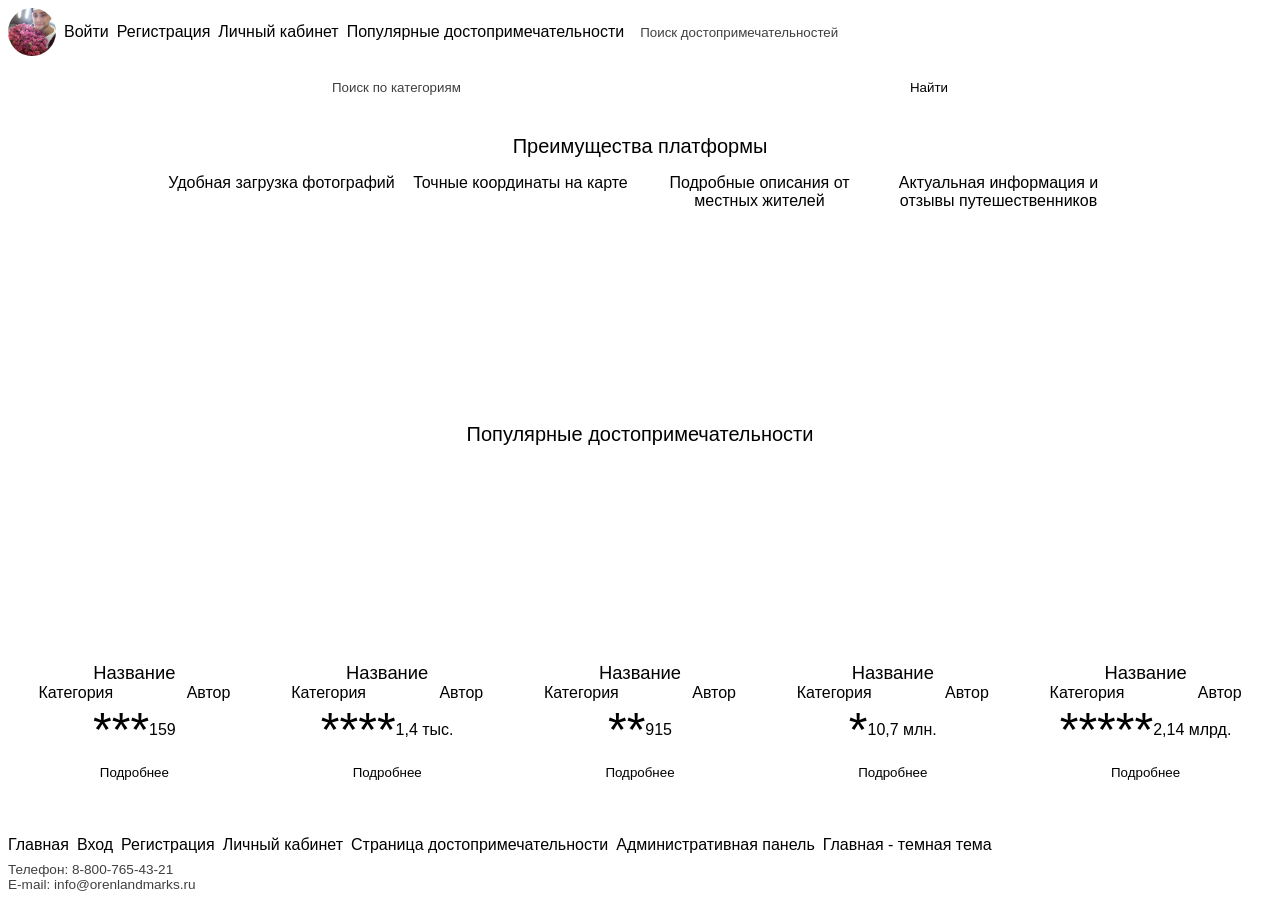
==== new_module_a/src/index.html @ d6cb8016 "add rating count in public section" ====
<!DOCTYPE html>
<html lang="ru">
<head>
  <meta charset="UTF-8">
  <link rel="stylesheet" href="assets/css/reset.css">
  <link rel="stylesheet" href="assets/css/global.css">
  <link rel="stylesheet" href="assets/css/index.css">
  <title>Открой Оренбуржье</title>
</head>
<body>
  <header>
    <img src="assets/img/logo.webp" id="logo">
    <nav id="main-nav" class="nav">
      <a href="login.html" id="nav-login" class="nav__point nav__page-link">Войти</a>
      <a href="register.html" id="nav-register" class="nav__point nav__page-link">Регистрация</a>
      <a href="profile.html" id="nav-profile" class="nav__point nav__page-link">Личный кабинет</a>
      <a href="index.html" id="nav-catalog" class="nav__point nav__page-link">Популярные достопримечательности</a>
      <a href="index.html" id="go-to-search" class="nav__point">
        <input class="search" placeholder="Поиск достопримечательностей">
      </a>
    </nav>
  </header>
  <main>
    <form id="search-section">
      <input list="categories" id="search-input" class="search" placeholder="Поиск по категориям">
      <datalist id="categories">
        <option>Памятники архитектуры</option>
        <option>Природные объекты</option>
        <option>Музеи</option>
        <option>Исторические места</option>
      </datalist>
      <button id="search-button" class="button" type="submit">Найти</button>
    </form>
    <div id="advantages-section">
      <span id="advantages-section-label">Преимущества платформы</span>
      <div id="advantages-section-cards">
        <div class="advantages-section-card">
          <div>Удобная загрузка фотографий</div>
          <img src="assets/img/advantages_section_point1.png">
        </div>
        <div class="advantages-section-card">
          <div>Точные координаты на карте</div>
          <img src="assets/img/advantages_section_point2.png">
        </div>
        <div class="advantages-section-card">
          <div>Подробные описания от местных жителей</div>
          <img src="assets/img/advantages_section_point3.png">
        </div>
        <div class="advantages-section-card">
          <div>Актуальная информация и отзывы путешественников</div>
          <img src="assets/img/advantages_section_point4.png">
        </div>
      </div>
    </div>
    <div id="popular-section">
      <span id="popular-section-title">Популярные достопримечательности</span>
      <div id="landmark-cards">
        <a href="landmark.html" class="landmark-card">
          <img src="assets/img/landmark-card1.png">
          <span class="landmark-card__title">Название</span>
          <div class="landmark-card__subinfo">
            <span class="landmark-card__category">Категория</span>
            <span class="landmark-card__author">Автор</span>
          </div>
          <div class="landmark-card__rating">
            <span class="landmark-card__rating-stars">***</span>
            <span class="landmark-card__rating-count">159</span>
          </div>
          <button class="button landmark-card__more-button">Подробнее</button>
        </a>
        <a href="landmark.html" class="landmark-card">
          <img src="assets/img/landmark-card2.png">
          <span class="landmark-card__title">Название</span>
          <div class="landmark-card__subinfo">
            <span class="landmark-card__category">Категория</span>
            <span class="landmark-card__author">Автор</span>
          </div>
          <div class="landmark-card__rating">
            <span class="landmark-card__rating-stars">****</span>
            <span class="landmark-card__rating-count">1,4 тыс.</span>
          </div>
          <button class="button landmark-card__more-button">Подробнее</button>
        </a>
        <a href="landmark.html" class="landmark-card">
          <img src="assets/img/landmark-card3.png">
          <span class="landmark-card__title">Название</span>
          <div class="landmark-card__subinfo">
            <span class="landmark-card__category">Категория</span>
            <span class="landmark-card__author">Автор</span>
          </div>
          <div class="landmark-card__rating">
            <span class="landmark-card__rating-stars">**</span>
            <span class="landmark-card__rating-count">915</span>
          </div>
          <button class="button landmark-card__more-button">Подробнее</button>
        </a>
        <a href="landmark.html" class="landmark-card">
          <img src="assets/img/landmark-card4.png">
          <span class="landmark-card__title">Название</span>
          <div class="landmark-card__subinfo">
            <span class="landmark-card__category">Категория</span>
            <span class="landmark-card__author">Автор</span>
          </div>
          <div class="landmark-card__rating">
            <span class="landmark-card__rating-stars">*</span>
            <span class="landmark-card__rating-count">10,7 млн.</span>
          </div>
          <button class="button landmark-card__more-button">Подробнее</button>
        </a>
        <a href="landmark.html" class="landmark-card">
          <img src="assets/img/landmark-card5.png">
          <span class="landmark-card__title">Название</span>
          <div class="landmark-card__subinfo">
            <span class="landmark-card__category">Категория</span>
            <span class="landmark-card__author">Автор</span>
          </div>
          <div class="landmark-card__rating">
            <span class="landmark-card__rating-stars">*****</span>
            <span class="landmark-card__rating-count">2,14 млрд.</span>
          </div>
          <button class="button landmark-card__more-button">Подробнее</button>
        </a>
      </div>
    </div>
  </main>
  <footer id="footer">
    <nav class="nav nav--footer">
      <a href="index.html" class="nav__point nav__page-link nav__page-link--current">Главная</a>
      <a href="login.html" class="nav__point nav__page-link">Вход</a>
      <a href="register.html" class="nav__point nav__page-link">Регистрация</a>
      <a href="profile.html" class="nav__point nav__page-link">Личный кабинет</a>
      <a href="landmark.html" class="nav__point nav__page-link">Страница достопримечательности</a>
      <a href="admin.html" class="nav__point nav__page-link">Административная панель</a>
      <a href="index_dark.html" class="nav__point nav__page-link">Главная - темная тема</a>
    </nav>
    <div class="footer__info">
      <div class="footer__info-point">Телефон: 8-800-765-43-21</div>
      <div class="footer__info-point">E-mail: info@orenlandmarks.ru</div>
    </div>
  </footer>
</body>
</html>
---- new_module_a/src/assets/css/global.css ----
:root {
  /* Цвета светлой темы */
  --light-main-bg-color: #FAF8F5;
  --light-secondary-bg-color: #F2EDE4;
  --light-separators-color: #E4DDD0;
  --light-main-text-color: #24211E;
  --light-secondary-text-color: #69635B;
  --light-accent-color: #B45309;

  /* Цвета темной темы */
  --dark-main-bg-color: #181614;
  --dark-secondary-bg-color: #23201D;
  --dark-separators-color: #332F2B;
  --dark-main-text-color: #E6E1DA;
  --dark-secondary-text-color: #9E978E;
  --dark-accent-color: #E08E45;

  /* Настройка темы */
  --theme: light;
  --current-main-bg-color: if(
      style(--theme: light): var(--light-main-bg-color);
      else: var(--dark-main-bg-color);
    );
  --current-secondary-bg-color: if(
      style(--theme: light): var(--light-secondary-bg-color);
      else: var(--dark-secondary-bg-color);
    );
  --current-separators-color: if(
      style(--theme: light): var(--light-separators-color);
      else: var(--dark-separators-color);
    );
  --current-main-text-color: if(
      style(--theme: light): var(--light-main-text-color);
      else: var(--dark-main-text-color);
    );
  --current-secondary-text-color: if(
      style(--theme: light): var(--light-secondary-text-color);
      else: var(--dark-secondary-text-color);
    );
  --current-accent-color: if(
      style(--theme: light): var(--light-accent-color);
      else: var(--dark-accent-color);
    );

  /* Другие переменные */
  --global-border-radius: .25rem;
}

* {
  color: var(--current-main-text-color);
  font-family: sans-serif;
  border: none;
}

html {
  background-color: var(--current-main-bg-color);
}

body {
  display: grid;
  grid-template-rows: auto 1fr auto;
  min-height: 100vh;
}

header, footer {
  background-color: var(--current-secondary-bg-color);
}

header {
  display: flex;
  align-items: center;
  padding: .5rem;
  gap: .5rem;
  border-bottom: .1rem solid var(--current-separators-color);
}

#logo {
  border-radius: 50%;
  width: 3rem;
  transition: all .15s;

  &:hover {
    box-shadow: 0 0 .15rem .075rem rgb(255, 87, 115);
  }
}

.nav {
  display: flex;
  gap: .5rem;
  align-items: center;
}

.nav__page-link {
  transition: all .15s;

  &:hover {
    color: var(--current-secondary-text-color);
  }
}

.nav__page-link--current {
  color: var(--current-secondary-text-color);
}

.search {
  padding: .5rem;
  border-radius: var(--global-border-radius);
  border: .1rem solid var(--current-separators-color);
  background-color: var(--current-main-bg-color);

  &::placeholder {
    color: var(--current-main-text-color);
    opacity: .75;
  }
}

#go-to-search input {
  width: 15rem;
}

main {
  padding: .5rem;
}

.button {
  padding: .5rem;
  border-radius: var(--global-border-radius);
  background-color: var(--current-secondary-bg-color);
  transition: all .15s;
  cursor: pointer;

  &:hover {
    opacity: .75;
  }
}

footer {
  display: flex;
  flex-direction: column;
  gap: .5rem;
  padding: .5rem;
  border-top: .1rem solid var(--current-separators-color);
}

.footer__info {
  width: fit-content;
}

.footer__info-point {
  font-size: .85rem;
  opacity: .75;
  cursor: pointer;

  &:hover {
    opacity: 1;
  }
}
---- new_module_a/src/assets/css/index.css ----
main {
  display: flex;
  flex-direction: column;
  align-items: center;
  gap: 1.5rem;
}

#search-section {
  width: 50%;
  display: grid;
  grid-template-columns: 1fr auto;
  border: .1rem solid var(--current-separators-color);
  border-radius: var(--global-border-radius);

  & input {
    border: none;
    background-color: transparent;
  }
}

#search-button {
  border-radius: 0;
  border-left: .1rem solid var(--current-separators-color);
}

#advantages-section {
  display: flex;
  flex-direction: column;
  align-items: center;
  width: 75%;
  padding: .5rem;
  gap: 1rem;
  border-radius: var(--global-border-radius);
  border: .1rem solid var(--current-separators-color);
  background-color: var(--current-secondary-bg-color);
}

#advantages-section-label {
  font-size: 1.25rem;
}

#advantages-section-cards {
  display: grid;
  grid-template-columns: 1fr 1fr 1fr 1fr;
  column-gap: .5rem;
}

.advantages-section-card {
  display: flex;
  flex-direction: column;
  align-items: center;
  gap: .5rem;
  cursor: pointer;
  color: var(--current-secondary-text-color);
  transition: all .25s;

  &:hover {
    transform: scale(1.025);
    color: var(--current-main-text-color);
  }

  & div {
    text-align: center;
    color: inherit;
  }

  & img {
    width: 75%;
  }
}

#popular-section {
  width: 100%;
  display: flex;
  flex-direction: column;
  align-items: center;
  gap: 1rem;
}

#popular-section-title {
  font-size: 1.25rem;
}

#landmark-cards {
  width: 100%;
  display: flex;
  justify-content: space-around;
}

.landmark-card {
  width: 15vw;
  padding: .5rem;
  display: flex;
  flex-direction: column;
  border-radius: var(--global-border-radius);
  background-color: var(--current-secondary-bg-color);
  transition: all .25s;

  &:hover {
    transform: scale(1.025);
  }
}

.landmark-card__title {
  text-align: center;
  font-size: 1.15rem;
}

.landmark-card__subinfo {
  display: flex;
  justify-content: space-between;
}

.landmark-card__category, .landmark-card__author {
  color: var(--current-secondary-text-color);
}

.landmark-card__rating {
  display: flex;
  align-items: center;
  justify-content: center;
}

.landmark-card__rating-stars {
  font-size: 3rem;
  color: var(--current-accent-color);
}

.landmark-card__rating-count {
  color: var(--current-accent-color);
}

.landmark-card__more-button {
  background-color: var(--current-main-bg-color);
}
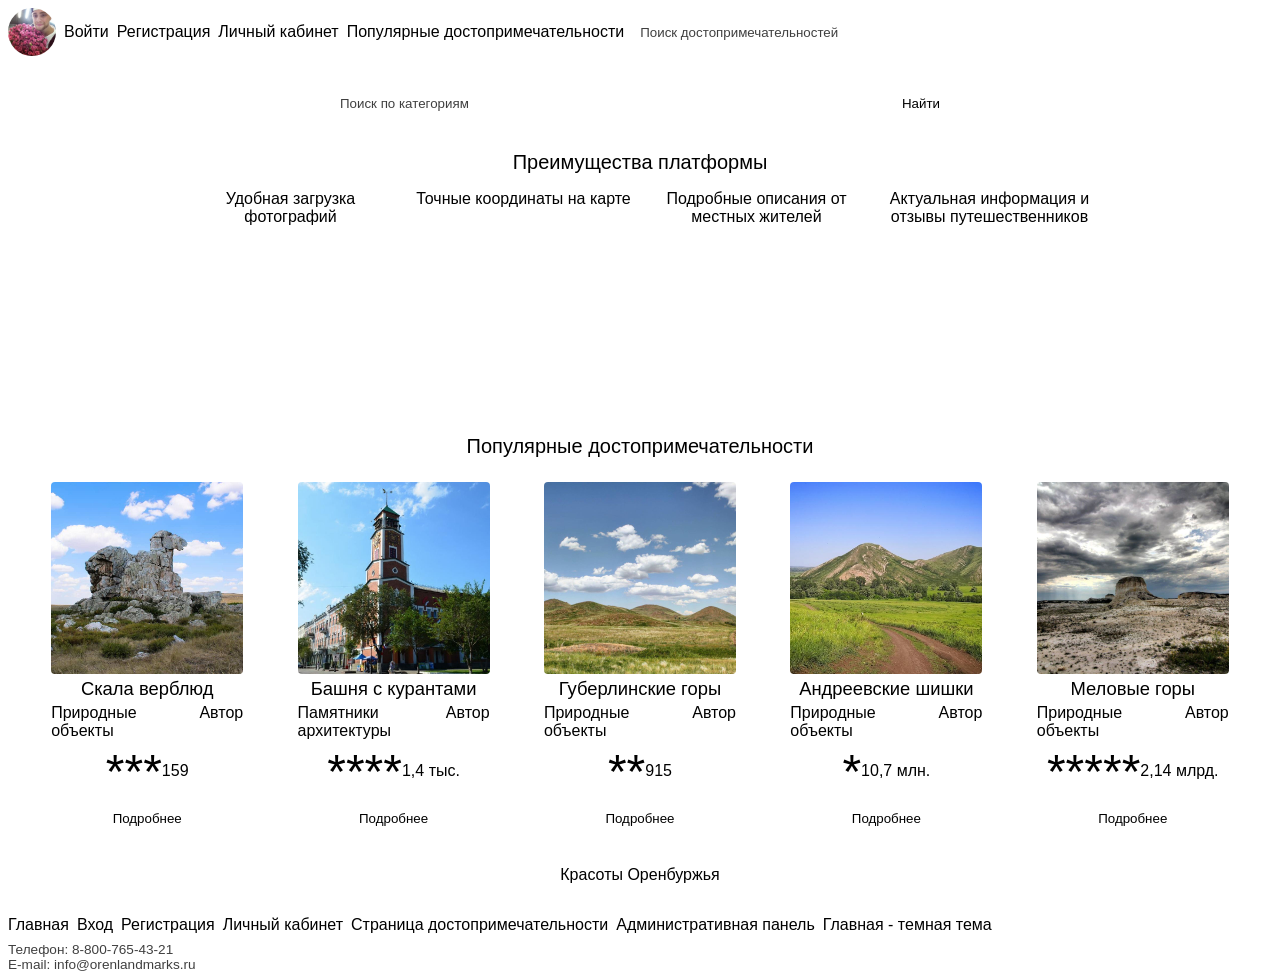
==== commit 5057e9b4: "add photos" ====
--- a/new_module_a/src/index.html
+++ b/new_module_a/src/index.html
@@ -56,10 +56,10 @@
       <span id="popular-section-title">Популярные достопримечательности</span>
       <div id="landmark-cards">
         <a href="landmark.html" class="landmark-card">
-          <img src="assets/img/landmark-card1.png">
-          <span class="landmark-card__title">Название</span>
+          <img src="assets/img/skala_verblud.jpg">
+          <span class="landmark-card__title">Скала верблюд</span>
           <div class="landmark-card__subinfo">
-            <span class="landmark-card__category">Категория</span>
+            <span class="landmark-card__category">Природные объекты</span>
             <span class="landmark-card__author">Автор</span>
           </div>
           <div class="landmark-card__rating">
@@ -69,10 +69,10 @@
           <button class="button landmark-card__more-button">Подробнее</button>
         </a>
         <a href="landmark.html" class="landmark-card">
-          <img src="assets/img/landmark-card2.png">
-          <span class="landmark-card__title">Название</span>
+          <img src="assets/img/bashnya_s_kurantami.jpg">
+          <span class="landmark-card__title">Башня с курантами</span>
           <div class="landmark-card__subinfo">
-            <span class="landmark-card__category">Категория</span>
+            <span class="landmark-card__category">Памятники архитектуры</span>
             <span class="landmark-card__author">Автор</span>
           </div>
           <div class="landmark-card__rating">
@@ -82,10 +82,10 @@
           <button class="button landmark-card__more-button">Подробнее</button>
         </a>
         <a href="landmark.html" class="landmark-card">
-          <img src="assets/img/landmark-card3.png">
-          <span class="landmark-card__title">Название</span>
+          <img src="assets/img/guberlinskie_gory.jpg">
+          <span class="landmark-card__title">Губерлинские горы</span>
           <div class="landmark-card__subinfo">
-            <span class="landmark-card__category">Категория</span>
+            <span class="landmark-card__category">Природные объекты</span>
             <span class="landmark-card__author">Автор</span>
           </div>
           <div class="landmark-card__rating">
@@ -95,10 +95,10 @@
           <button class="button landmark-card__more-button">Подробнее</button>
         </a>
         <a href="landmark.html" class="landmark-card">
-          <img src="assets/img/landmark-card4.png">
-          <span class="landmark-card__title">Название</span>
+          <img src="assets/img/andreevskie_shishki.jpg">
+          <span class="landmark-card__title">Андреевские шишки</span>
           <div class="landmark-card__subinfo">
-            <span class="landmark-card__category">Категория</span>
+            <span class="landmark-card__category">Природные объекты</span>
             <span class="landmark-card__author">Автор</span>
           </div>
           <div class="landmark-card__rating">
@@ -108,10 +108,10 @@
           <button class="button landmark-card__more-button">Подробнее</button>
         </a>
         <a href="landmark.html" class="landmark-card">
-          <img src="assets/img/landmark-card5.png">
-          <span class="landmark-card__title">Название</span>
+          <img src="assets/img/melovye_gory.jpg">
+          <span class="landmark-card__title">Меловые горы</span>
           <div class="landmark-card__subinfo">
-            <span class="landmark-card__category">Категория</span>
+            <span class="landmark-card__category">Природные объекты</span>
             <span class="landmark-card__author">Автор</span>
           </div>
           <div class="landmark-card__rating">
@@ -121,6 +121,9 @@
           <button class="button landmark-card__more-button">Подробнее</button>
         </a>
       </div>
+    </div>
+    <div id="slider-section">
+      <span id="slider-section-title">Красоты Оренбуржья</span>
     </div>
   </main>
   <footer id="footer">
--- a/new_module_a/src/assets/css/index.css
+++ b/new_module_a/src/assets/css/index.css
@@ -3,6 +3,7 @@
   flex-direction: column;
   align-items: center;
   gap: 1.5rem;
+  padding: 1.5rem;
 }
 
 #search-section {
@@ -91,6 +92,8 @@
   width: 15vw;
   padding: .5rem;
   display: flex;
+  justify-content: space-between;
+  gap: .25rem;
   flex-direction: column;
   border-radius: var(--global-border-radius);
   background-color: var(--current-secondary-bg-color);
@@ -98,6 +101,10 @@
 
   &:hover {
     transform: scale(1.025);
+  }
+
+  & > img {
+    border-radius: inherit;
   }
 }
 
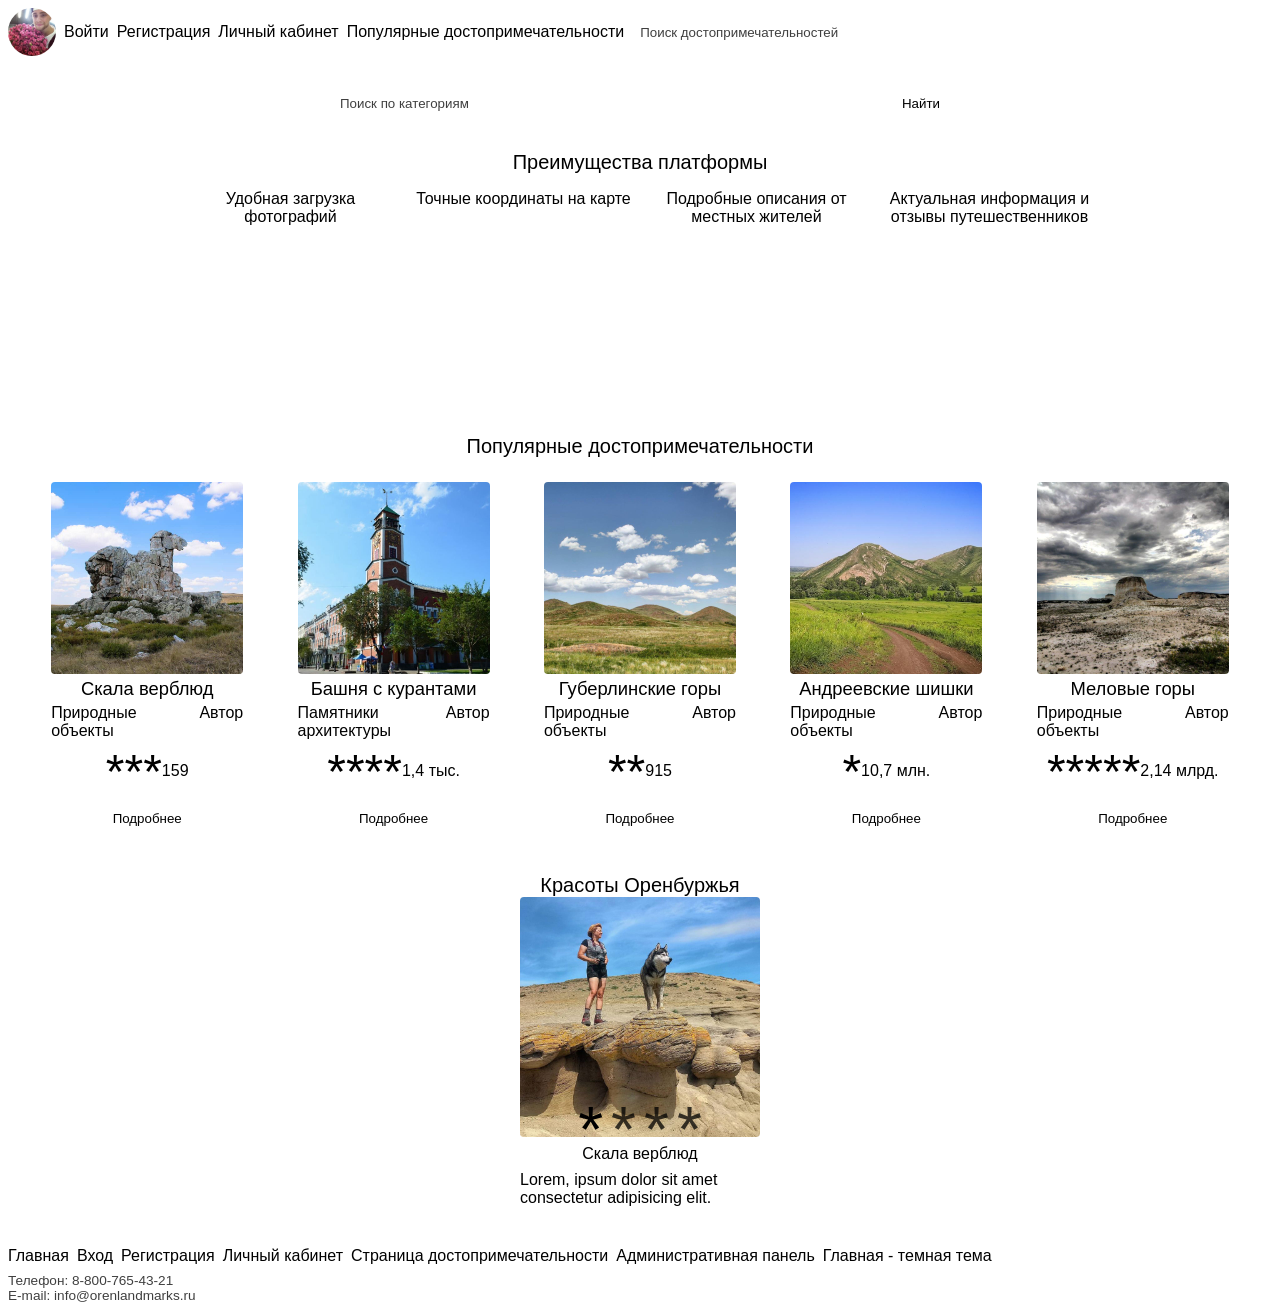
==== commit 71e3680a: "add slider" ====
--- a/new_module_a/src/index.html
+++ b/new_module_a/src/index.html
@@ -122,8 +122,42 @@
         </a>
       </div>
     </div>
-    <div id="slider-section">
-      <span id="slider-section-title">Красоты Оренбуржья</span>
+    <div id="slider-section" class="slider">
+      <span class="slider__title">Красоты Оренбуржья</span>
+      <input type="radio" class="slider__hidden-radio" name="slider" id="slide1" checked>
+      <input type="radio" class="slider__hidden-radio" name="slider" id="slide2">
+      <input type="radio" class="slider__hidden-radio" name="slider" id="slide3">
+      <input type="radio" class="slider__hidden-radio" name="slider" id="slide4">
+      <div class="slider__window">
+        <div class="slider__track">
+          <div class="slider__item slide">
+            <img src="assets/img/bukobajskie_yary.jpg" class="slide__img">
+            <span class="slide__title">Скала верблюд</span>
+            <span class="slide__description">Lorem, ipsum dolor sit amet consectetur adipisicing elit.</span>
+          </div>
+          <div class="slider__item slide">
+            <img src="assets/img/kanatnaya_doroga.jpg" class="slide__img">
+            <span class="slide__title">Канатная дорога</span>
+            <span class="slide__description">Lorem, ipsum dolor sit amet consectetur adipisicing elit.</span>
+          </div>
+          <div class="slider__item slide">
+            <img src="assets/img/krasnaya_krucha.jpg" class="slide__img">
+            <span class="slide__title">Красная круча</span>
+            <span class="slide__description">Lorem, ipsum dolor sit amet consectetur adipisicing elit.</span>
+          </div>
+          <div class="slider__item slide">
+            <img src="assets/img/usadba_park_poselok_luna.jpg" class="slide__img">
+            <span class="slide__title">Ландшафтный парк "Луна"</span>
+            <span class="slide__description">Lorem, ipsum dolor sit amet consectetur adipisicing elit.</span>
+          </div>
+        </div>
+      </div>
+      <div id="slider-indicators" class="slider__indicators">
+        <label for="slide1" class="slider__indicator">*</label>
+        <label for="slide2" class="slider__indicator">*</label>
+        <label for="slide3" class="slider__indicator">*</label>
+        <label for="slide4" class="slider__indicator">*</label>
+      </div>
     </div>
   </main>
   <footer id="footer">
--- a/new_module_a/src/assets/css/global.css
+++ b/new_module_a/src/assets/css/global.css
@@ -46,6 +46,7 @@
   --global-border-radius: .25rem;
 }
 
+/* Конкретные */
 * {
   color: var(--current-main-text-color);
   font-family: sans-serif;
@@ -102,36 +103,12 @@
   color: var(--current-secondary-text-color);
 }
 
-.search {
-  padding: .5rem;
-  border-radius: var(--global-border-radius);
-  border: .1rem solid var(--current-separators-color);
-  background-color: var(--current-main-bg-color);
-
-  &::placeholder {
-    color: var(--current-main-text-color);
-    opacity: .75;
-  }
-}
-
 #go-to-search input {
   width: 15rem;
 }
 
 main {
   padding: .5rem;
-}
-
-.button {
-  padding: .5rem;
-  border-radius: var(--global-border-radius);
-  background-color: var(--current-secondary-bg-color);
-  transition: all .15s;
-  cursor: pointer;
-
-  &:hover {
-    opacity: .75;
-  }
 }
 
 footer {
@@ -154,4 +131,34 @@
   &:hover {
     opacity: 1;
   }
+}
+
+/* Абстрактные */
+.button {
+  padding: .5rem;
+  border: .1rem solid var(--current-separators-color);
+  border-radius: var(--global-border-radius);
+  background-color: var(--current-secondary-bg-color);
+  transition: all .15s;
+  cursor: pointer;
+
+  &:hover {
+    filter: brightness(1.03);
+  }
+
+  &:active {
+    filter: brightness(.95);
+  }
+}
+
+.search {
+  padding: .5rem;
+  border-radius: var(--global-border-radius);
+  border: .1rem solid var(--current-separators-color);
+  background-color: var(--current-main-bg-color);
+
+  &::placeholder {
+    color: var(--current-main-text-color);
+    opacity: .75;
+  }
 }
--- a/new_module_a/src/assets/css/index.css
+++ b/new_module_a/src/assets/css/index.css
@@ -21,6 +21,7 @@
 
 #search-button {
   border-radius: 0;
+  border: none;
   border-left: .1rem solid var(--current-separators-color);
 }
 
@@ -95,15 +96,13 @@
   justify-content: space-between;
   gap: .25rem;
   flex-direction: column;
+  border: .1rem solid var(--current-separators-color);
   border-radius: var(--global-border-radius);
   background-color: var(--current-secondary-bg-color);
   transition: all .25s;
 
-  &:hover {
-    transform: scale(1.025);
-  }
-
   & > img {
+    border: inherit;
     border-radius: inherit;
   }
 }
@@ -139,4 +138,97 @@
 
 .landmark-card__more-button {
   background-color: var(--current-main-bg-color);
+}
+
+.slider {
+  position: relative;
+  width: 15rem;
+  display: flex;
+  flex-direction: column;
+  align-items: center;
+  background-color: var(--current-secondary-bg-color);
+  padding: .5rem;
+  border-radius: var(--global-border-radius);
+}
+
+.slider__title {
+  font-size: 1.25rem;
+}
+
+.slider__window {
+  container-type: inline-size;
+  width: 100%;
+  display: flex;
+  overflow: hidden;
+}
+
+.slider__track {
+  display: flex;
+  transition: all .25s;
+}
+
+.slide {
+  width: 100cqw;
+  display: flex;
+  flex-direction: column;
+  align-items: center;
+  gap: .5rem;
+}
+
+.slide__img {
+  width: 100%;
+  border-radius: var(--global-border-radius);
+}
+
+.slide__title {
+
+}
+
+.slide__description {
+  color: var(--current-secondary-text-color)
+}
+
+.slider__indicators {
+  position: absolute;
+  width: 100%;
+  top: 65%;
+  display: flex;
+  justify-content: center;
+  gap: .5rem;
+}
+
+.slider__indicator {
+  color: var(--current-main-bg-color);
+  paint-order: stroke fill;
+  font-size: 4rem;
+  cursor: pointer;
+  opacity: .75;
+  transition: all .15s;
+}
+
+.slider__hidden-radio {
+  display: none;
+}
+
+#slide1:checked ~ .slider__indicators label[for="slide1"],
+#slide2:checked ~ .slider__indicators label[for="slide2"],
+#slide3:checked ~ .slider__indicators label[for="slide3"],
+#slide4:checked ~ .slider__indicators label[for="slide4"] {
+  opacity: 1;
+}
+
+#slide1:checked ~ .slider__window .slider__track {
+  transform: translate(0);
+}
+
+#slide2:checked ~ .slider__window .slider__track {
+  transform: translate(-25%);
+}
+
+#slide3:checked ~ .slider__window .slider__track {
+  transform: translate(-50%);
+}
+
+#slide4:checked ~ .slider__window .slider__track {
+  transform: translate(-75%);
 }
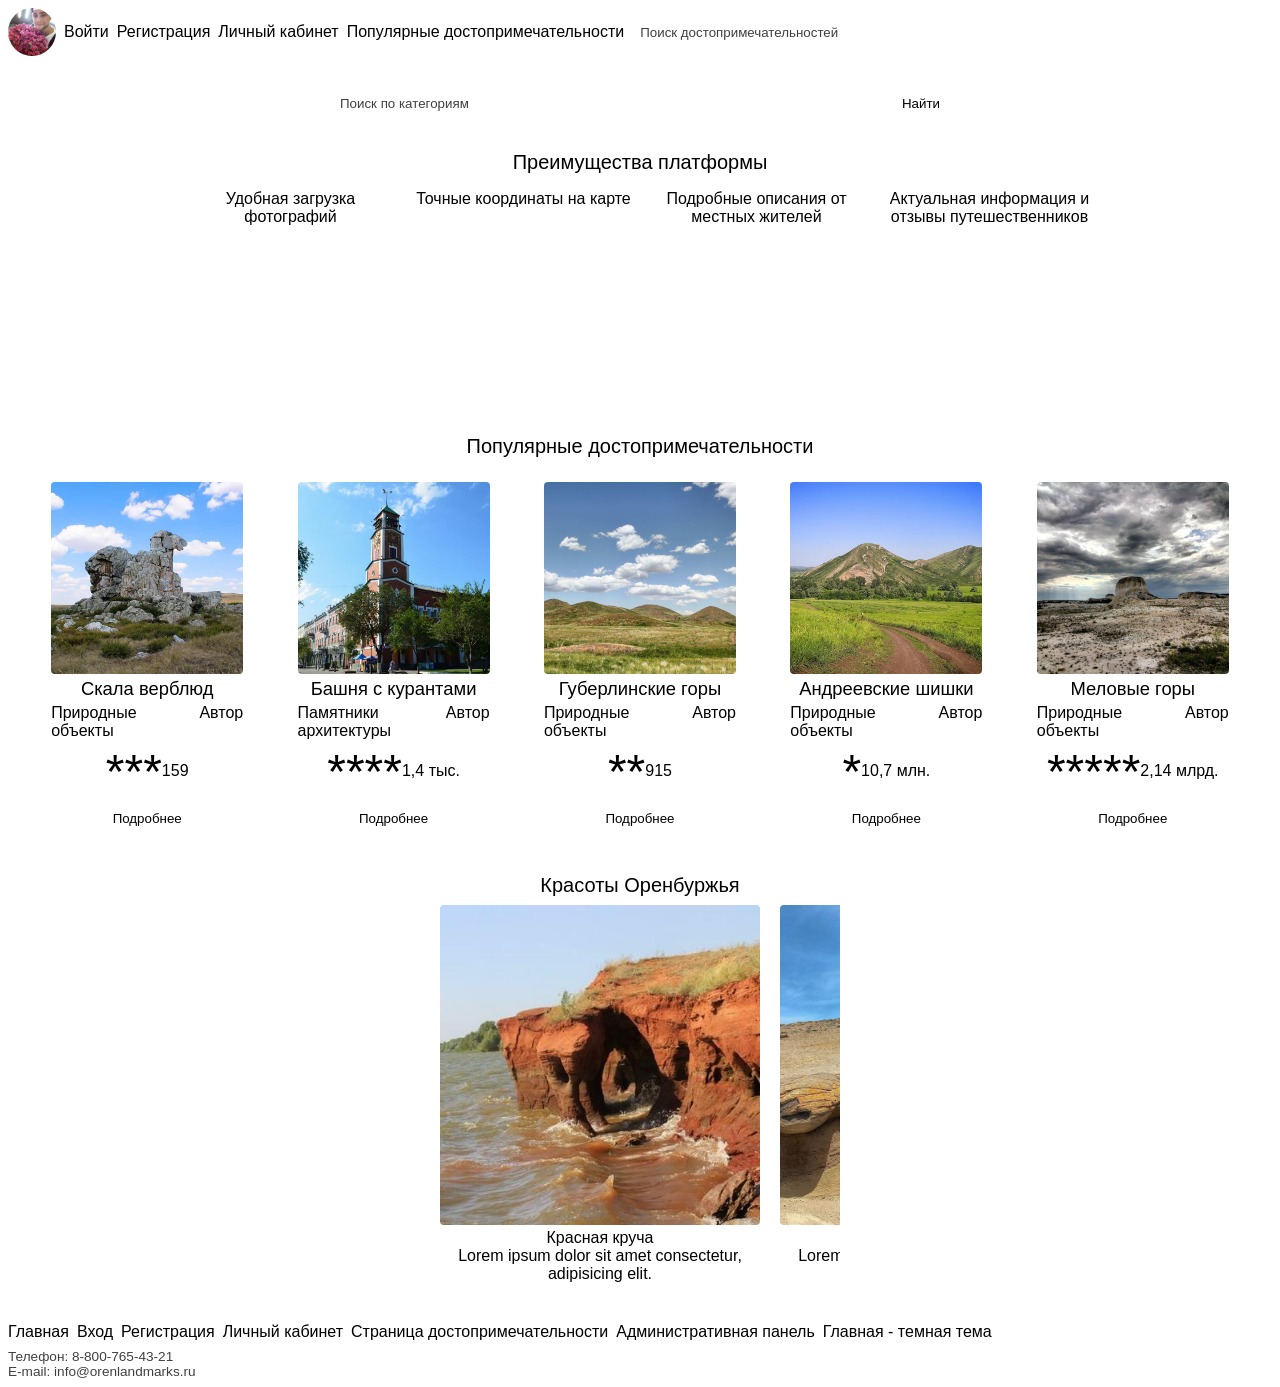
==== commit c624db59: "remake slider" ====
--- a/new_module_a/src/index.html
+++ b/new_module_a/src/index.html
@@ -124,39 +124,27 @@
     </div>
     <div id="slider-section" class="slider">
       <span class="slider__title">Красоты Оренбуржья</span>
-      <input type="radio" class="slider__hidden-radio" name="slider" id="slide1" checked>
-      <input type="radio" class="slider__hidden-radio" name="slider" id="slide2">
-      <input type="radio" class="slider__hidden-radio" name="slider" id="slide3">
-      <input type="radio" class="slider__hidden-radio" name="slider" id="slide4">
-      <div class="slider__window">
-        <div class="slider__track">
-          <div class="slider__item slide">
-            <img src="assets/img/bukobajskie_yary.jpg" class="slide__img">
-            <span class="slide__title">Скала верблюд</span>
-            <span class="slide__description">Lorem, ipsum dolor sit amet consectetur adipisicing elit.</span>
-          </div>
-          <div class="slider__item slide">
-            <img src="assets/img/kanatnaya_doroga.jpg" class="slide__img">
-            <span class="slide__title">Канатная дорога</span>
-            <span class="slide__description">Lorem, ipsum dolor sit amet consectetur adipisicing elit.</span>
-          </div>
-          <div class="slider__item slide">
-            <img src="assets/img/krasnaya_krucha.jpg" class="slide__img">
-            <span class="slide__title">Красная круча</span>
-            <span class="slide__description">Lorem, ipsum dolor sit amet consectetur adipisicing elit.</span>
-          </div>
-          <div class="slider__item slide">
-            <img src="assets/img/usadba_park_poselok_luna.jpg" class="slide__img">
-            <span class="slide__title">Ландшафтный парк "Луна"</span>
-            <span class="slide__description">Lorem, ipsum dolor sit amet consectetur adipisicing elit.</span>
-          </div>
+      <div class="slider__track">
+        <div class="slider__slide">
+          <img src="assets/img/krasnaya_krucha.jpg" class="slider__slide-img">
+          <div class="slider__slide-title">Красная круча</div>
+          <div class="slider__slide-description">Lorem ipsum dolor sit amet consectetur, adipisicing elit.</div>
         </div>
-      </div>
-      <div id="slider-indicators" class="slider__indicators">
-        <label for="slide1" class="slider__indicator">*</label>
-        <label for="slide2" class="slider__indicator">*</label>
-        <label for="slide3" class="slider__indicator">*</label>
-        <label for="slide4" class="slider__indicator">*</label>
+        <div class="slider__slide">
+          <img src="assets/img/bukobajskie_yary.jpg" class="slider__slide-img">
+          <div class="slider__slide-title">Букобайские яры</div>
+          <div class="slider__slide-description">Lorem ipsum dolor sit amet consectetur, adipisicing elit.</div>
+        </div>
+        <div class="slider__slide">
+          <img src="assets/img/kanatnaya_doroga.jpg" class="slider__slide-img">
+          <div class="slider__slide-title">Канатная дорога</div>
+          <div class="slider__slide-description">Lorem ipsum dolor sit amet consectetur, adipisicing elit.</div>
+        </div>
+        <div class="slider__slide">
+          <img src="assets/img/usadba_park_poselok_luna.jpg" class="slider__slide-img">
+          <div class="slider__slide-title">Ландшафтный парк "Луна"</div>
+          <div class="slider__slide-description">Lorem ipsum dolor sit amet consectetur, adipisicing elit.</div>
+        </div>
       </div>
     </div>
   </main>
--- a/new_module_a/src/assets/css/index.css
+++ b/new_module_a/src/assets/css/index.css
@@ -141,94 +141,103 @@
 }
 
 .slider {
-  position: relative;
-  width: 15rem;
-  display: flex;
-  flex-direction: column;
-  align-items: center;
+  container-type: inline-size;
+  width: 25rem;
+  display: flex;
+  flex-direction: column;
+  gap: .5rem;
+  align-items: center;
+  padding: .5rem;
+  border: .1rem solid var(--current-separators-color);
+  border-radius: var(--global-border-radius);
   background-color: var(--current-secondary-bg-color);
-  padding: .5rem;
-  border-radius: var(--global-border-radius);
 }
 
 .slider__title {
   font-size: 1.25rem;
 }
 
-.slider__window {
-  container-type: inline-size;
-  width: 100%;
-  display: flex;
-  overflow: hidden;
-}
-
 .slider__track {
-  display: flex;
-  transition: all .25s;
-}
-
-.slide {
-  width: 100cqw;
-  display: flex;
-  flex-direction: column;
-  align-items: center;
-  gap: .5rem;
-}
-
-.slide__img {
-  width: 100%;
-  border-radius: var(--global-border-radius);
-}
-
-.slide__title {
-
-}
-
-.slide__description {
-  color: var(--current-secondary-text-color)
-}
-
-.slider__indicators {
-  position: absolute;
-  width: 100%;
-  top: 65%;
+  width: 100%;
+  display: flex;
+  gap: 5cqw;
+  overflow: auto;
+  scrollbar-width: none;
+  scroll-behavior: smooth;
+  scroll-marker-group: after;
+  scroll-snap-type: x mandatory;
+
+  &::scroll-marker-group {
+    width: 100%;
+    height: 1rem;
+    display: flex;
+    gap: 1rem;
+    justify-content: center
+  }
+}
+
+.slider__slide {
+  text-align: center;
+  width: 80cqw;
+  flex-shrink: 0;
+  scroll-snap-align: center;
+
+  &::scroll-marker {
+    content: "";
+    width: 1rem;
+    height: 1rem;
+    border:.15rem solid var(--current-separators-color);
+    border-radius: 50%;
+    background-color: var(--current-main-bg-color);
+    transition: background-color, box-shadow .15s;
+
+  }
+
+  &::scroll-marker:hover {
+    box-shadow: inset 0 0 .5rem -.25rem var(--current-accent-color);
+  }
+
+  &::scroll-marker:target-current {
+    background-color: var(--current-accent-color);
+  }
+}
+
+.slider__slide-img {
+  width: 100%;
+  border-radius: var(--global-border-radius);
+}
+
+.slider__slide-description {
+  color: var(--current-secondary-text-color);
+}
+
+/* .carousel {
+  scroll-marker-group: after;
+  display: flex;
+  gap: 5px;
+  width: 18rem;
+  overflow: auto;
+  scrollbar-width: none;
+  scroll-behavior: smooth;
+  scroll-snap-type: x mandatory;
+}
+
+.carousel::scroll-marker-group {
   display: flex;
   justify-content: center;
-  gap: .5rem;
-}
-
-.slider__indicator {
-  color: var(--current-main-bg-color);
-  paint-order: stroke fill;
-  font-size: 4rem;
-  cursor: pointer;
-  opacity: .75;
-  transition: all .15s;
-}
-
-.slider__hidden-radio {
-  display: none;
-}
-
-#slide1:checked ~ .slider__indicators label[for="slide1"],
-#slide2:checked ~ .slider__indicators label[for="slide2"],
-#slide3:checked ~ .slider__indicators label[for="slide3"],
-#slide4:checked ~ .slider__indicators label[for="slide4"] {
-  opacity: 1;
-}
-
-#slide1:checked ~ .slider__window .slider__track {
-  transform: translate(0);
-}
-
-#slide2:checked ~ .slider__window .slider__track {
-  transform: translate(-25%);
-}
-
-#slide3:checked ~ .slider__window .slider__track {
-  transform: translate(-50%);
-}
-
-#slide4:checked ~ .slider__window .slider__track {
-  transform: translate(-75%);
-}+  gap: 6px;
+}
+
+.item {
+  background-color: red;
+  width: 15rem;
+  height: 10rem;
+  flex-shrink: 0;
+  scroll-snap-align: center;
+}
+
+.item::scroll-marker {
+  content: "O";
+  width: 10px;
+  height: 10px;
+} */
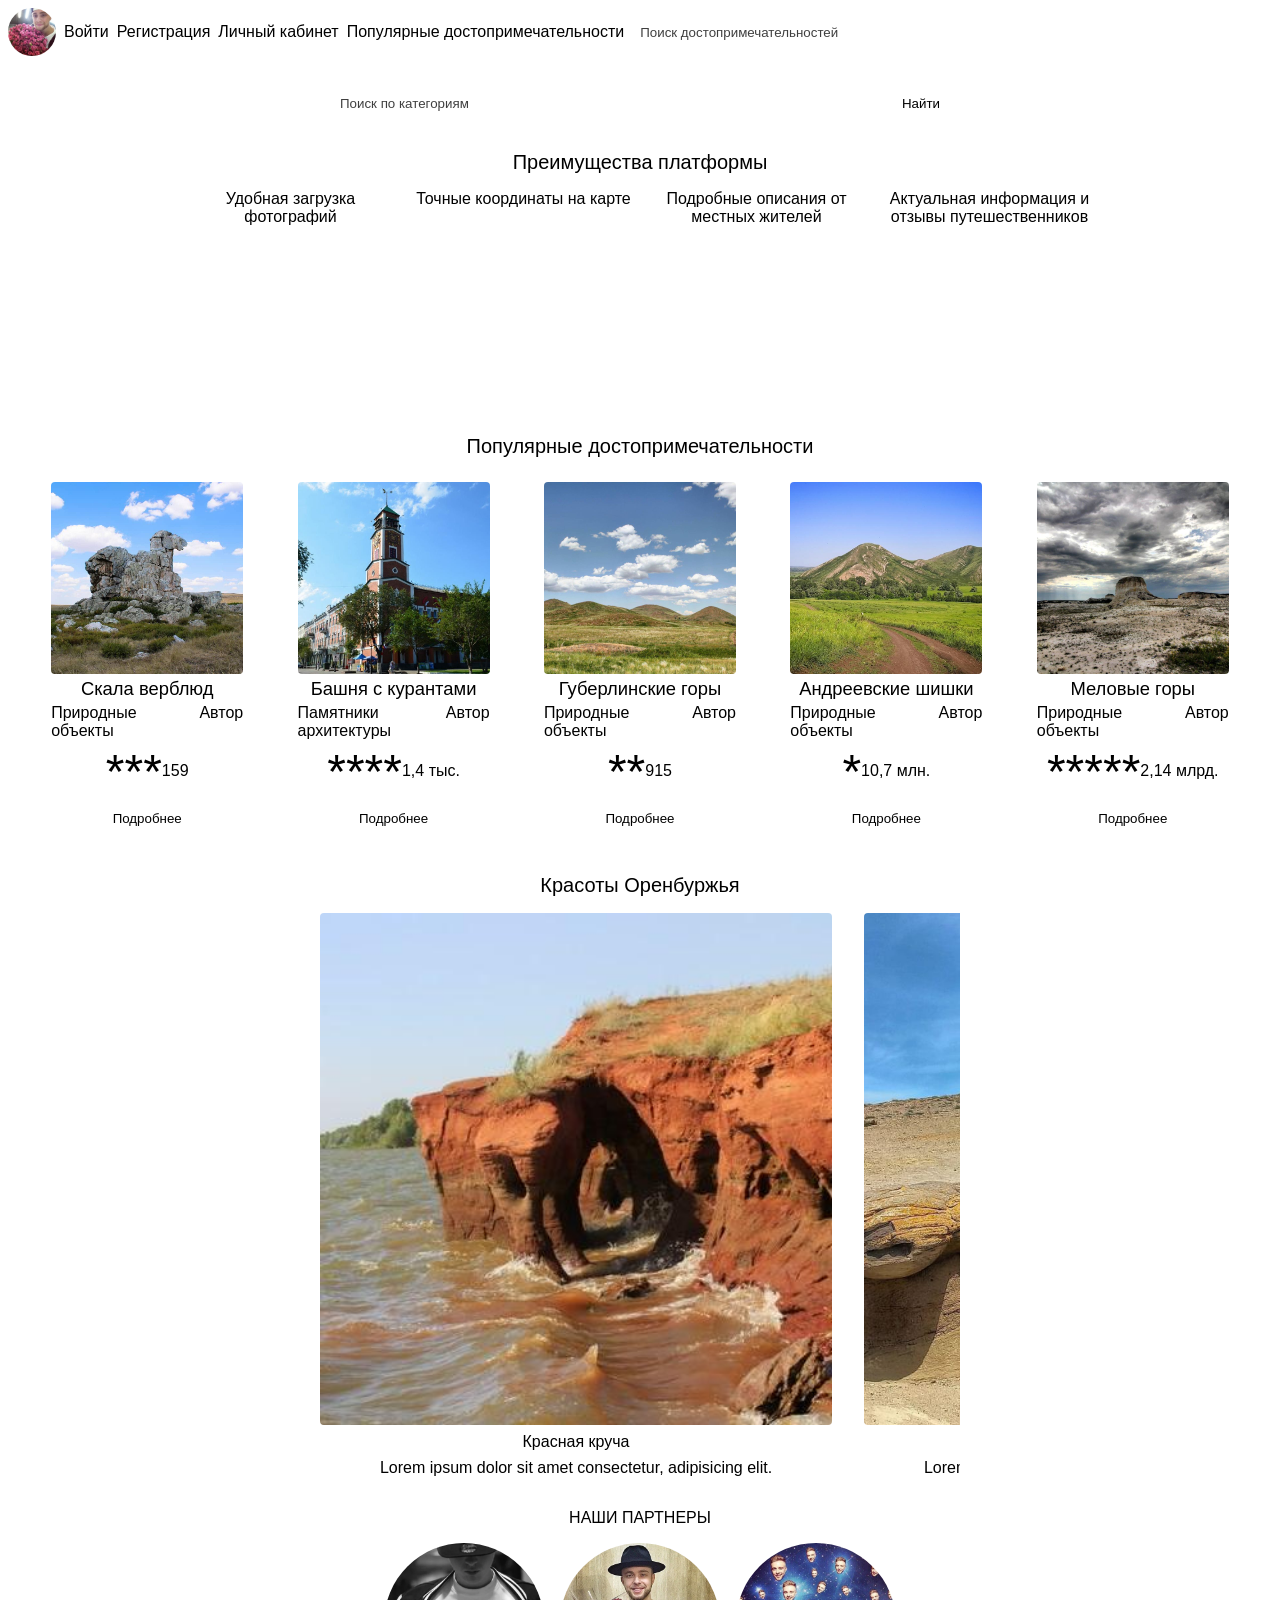
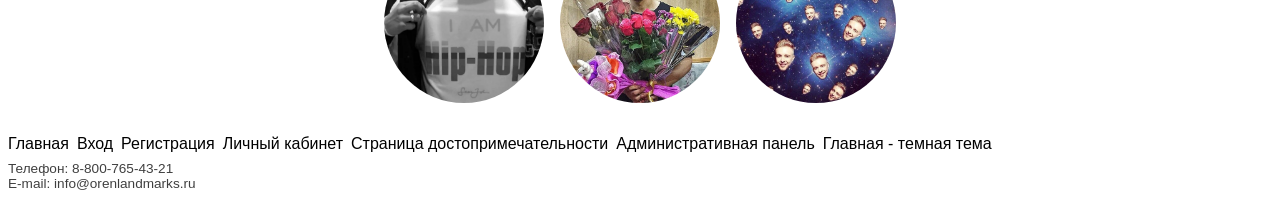
==== commit 958f6d09: "add partners-section" ====
--- a/new_module_a/src/index.html
+++ b/new_module_a/src/index.html
@@ -4,6 +4,7 @@
   <meta charset="UTF-8">
   <link rel="stylesheet" href="assets/css/reset.css">
   <link rel="stylesheet" href="assets/css/global.css">
+  <link rel="stylesheet" href="assets/css/components/slider.css">
   <link rel="stylesheet" href="assets/css/index.css">
   <title>Открой Оренбуржье</title>
 </head>
@@ -147,6 +148,14 @@
         </div>
       </div>
     </div>
+    <div id="partners-section">
+      <span id="partner-section-title">НАШИ ПАРТНЕРЫ</span>
+      <div id="partners-section-logos">
+        <img src="assets/img/partner_logo1.webp" alt="" class="partner-logo">
+        <img src="assets/img/partner_logo2.webp" alt="" class="partner-logo">
+        <img src="assets/img/partner_logo3.webp" alt="" class="partner-logo">
+      </div>
+    </div>
   </main>
   <footer id="footer">
     <nav class="nav nav--footer">
--- a/new_module_a/src/assets/css/components/slider.css
+++ b/new_module_a/src/assets/css/components/slider.css
@@ -0,0 +1,73 @@
+.slider {
+  container-type: inline-size;
+  width: 25rem;
+  display: flex;
+  flex-direction: column;
+  gap: 1rem;
+  align-items: center;
+  padding: .5rem;
+  border: .1rem solid var(--current-separators-color);
+  border-radius: var(--global-border-radius);
+  background-color: var(--current-secondary-bg-color);
+}
+
+.slider__title {
+  font-size: 1.25rem;
+}
+
+.slider__track {
+  width: 100%;
+  display: flex;
+  gap: 5cqw;
+  overflow: auto;
+  scrollbar-width: none;
+  scroll-behavior: smooth;
+  scroll-marker-group: after;
+  scroll-snap-type: x mandatory;
+
+  &::scroll-marker-group {
+    width: 100%;
+    height: 1rem;
+    display: flex;
+    gap: 1rem;
+    justify-content: center
+  }
+}
+
+.slider__slide {
+  display: flex;
+  flex-direction: column;
+  align-items: center;
+  gap: .5rem;
+  width: 80cqw;
+  flex-shrink: 0;
+  scroll-snap-align: center;
+
+  &::scroll-marker {
+    content: "";
+    width: 1rem;
+    height: 1rem;
+    border:.15rem solid var(--current-separators-color);
+    border-radius: 50%;
+    background-color: var(--current-main-bg-color);
+    transition: background-color .15s, box-shadow .15s;
+
+  }
+
+  &::scroll-marker:hover {
+    box-shadow: inset 0 0 .5rem -.25rem var(--current-accent-color);
+  }
+
+  &::scroll-marker:target-current {
+    background-color: var(--current-accent-color);
+  }
+}
+
+.slider__slide-img {
+  width: 100%;
+  border-radius: var(--global-border-radius);
+}
+
+.slider__slide-description {
+  color: var(--current-secondary-text-color);
+}
--- a/new_module_a/src/assets/css/index.css
+++ b/new_module_a/src/assets/css/index.css
@@ -140,104 +140,27 @@
   background-color: var(--current-main-bg-color);
 }
 
-.slider {
-  container-type: inline-size;
-  width: 25rem;
+#slider-section {
+  width: 40rem;
+}
+
+#partners-section {
   display: flex;
   flex-direction: column;
-  gap: .5rem;
+  gap: 1rem;
   align-items: center;
-  padding: .5rem;
-  border: .1rem solid var(--current-separators-color);
-  border-radius: var(--global-border-radius);
-  background-color: var(--current-secondary-bg-color);
 }
 
-.slider__title {
+#partners-section-title {
   font-size: 1.25rem;
 }
 
-.slider__track {
-  width: 100%;
+#partners-section-logos {
   display: flex;
-  gap: 5cqw;
-  overflow: auto;
-  scrollbar-width: none;
-  scroll-behavior: smooth;
-  scroll-marker-group: after;
-  scroll-snap-type: x mandatory;
-
-  &::scroll-marker-group {
-    width: 100%;
-    height: 1rem;
-    display: flex;
-    gap: 1rem;
-    justify-content: center
-  }
+  gap: 1rem;
 }
 
-.slider__slide {
-  text-align: center;
-  width: 80cqw;
-  flex-shrink: 0;
-  scroll-snap-align: center;
-
-  &::scroll-marker {
-    content: "";
-    width: 1rem;
-    height: 1rem;
-    border:.15rem solid var(--current-separators-color);
-    border-radius: 50%;
-    background-color: var(--current-main-bg-color);
-    transition: background-color, box-shadow .15s;
-
-  }
-
-  &::scroll-marker:hover {
-    box-shadow: inset 0 0 .5rem -.25rem var(--current-accent-color);
-  }
-
-  &::scroll-marker:target-current {
-    background-color: var(--current-accent-color);
-  }
-}
-
-.slider__slide-img {
-  width: 100%;
-  border-radius: var(--global-border-radius);
-}
-
-.slider__slide-description {
-  color: var(--current-secondary-text-color);
-}
-
-/* .carousel {
-  scroll-marker-group: after;
-  display: flex;
-  gap: 5px;
-  width: 18rem;
-  overflow: auto;
-  scrollbar-width: none;
-  scroll-behavior: smooth;
-  scroll-snap-type: x mandatory;
-}
-
-.carousel::scroll-marker-group {
-  display: flex;
-  justify-content: center;
-  gap: 6px;
-}
-
-.item {
-  background-color: red;
-  width: 15rem;
-  height: 10rem;
-  flex-shrink: 0;
-  scroll-snap-align: center;
-}
-
-.item::scroll-marker {
-  content: "O";
-  width: 10px;
-  height: 10px;
-} */+.partner-logo {
+  border-radius: 50%;
+  width: 10rem;
+}
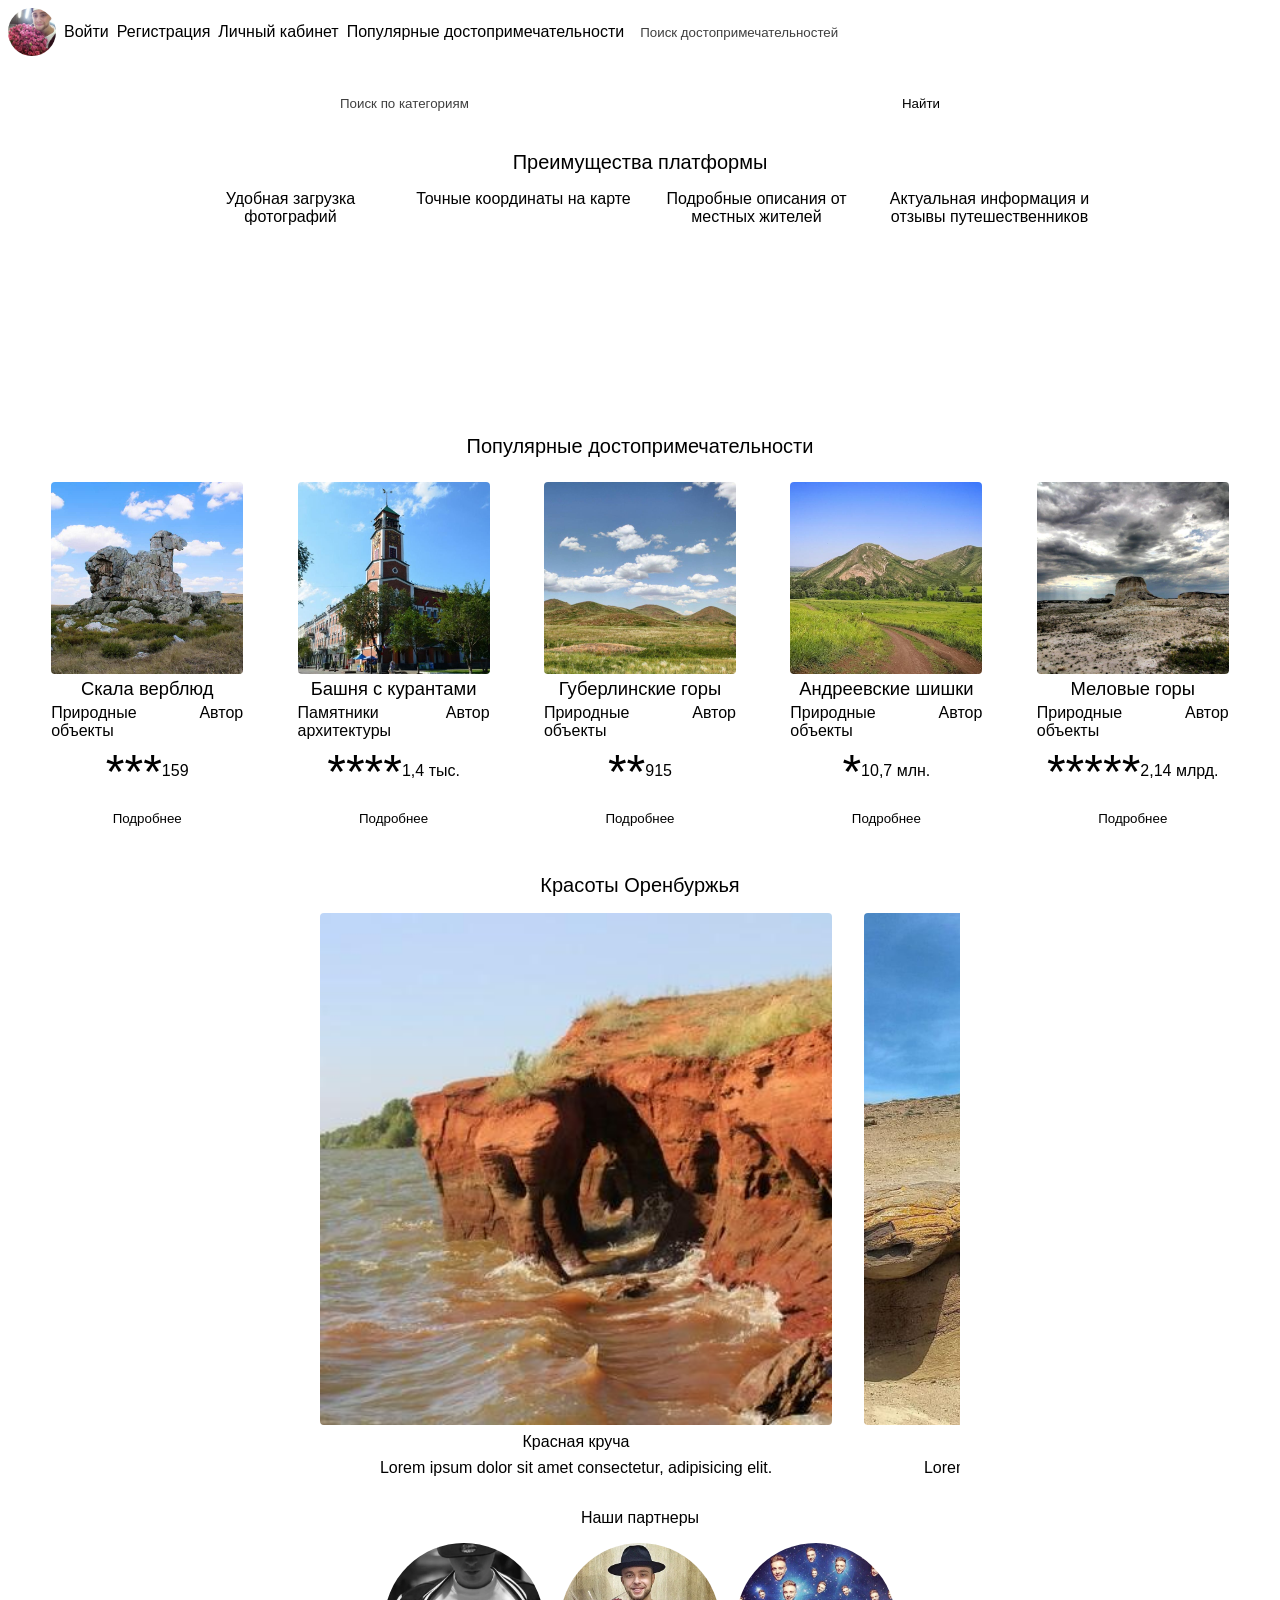
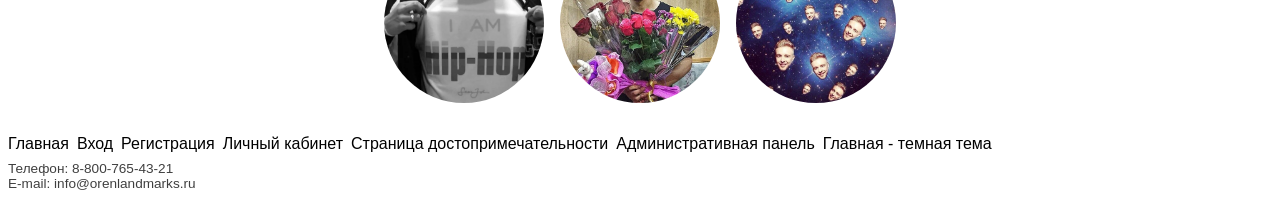
==== commit 43cef253: "remove caps from partners section" ====
--- a/new_module_a/src/index.html
+++ b/new_module_a/src/index.html
@@ -149,7 +149,7 @@
       </div>
     </div>
     <div id="partners-section">
-      <span id="partner-section-title">НАШИ ПАРТНЕРЫ</span>
+      <span id="partner-section-title">Наши партнеры</span>
       <div id="partners-section-logos">
         <img src="assets/img/partner_logo1.webp" alt="" class="partner-logo">
         <img src="assets/img/partner_logo2.webp" alt="" class="partner-logo">
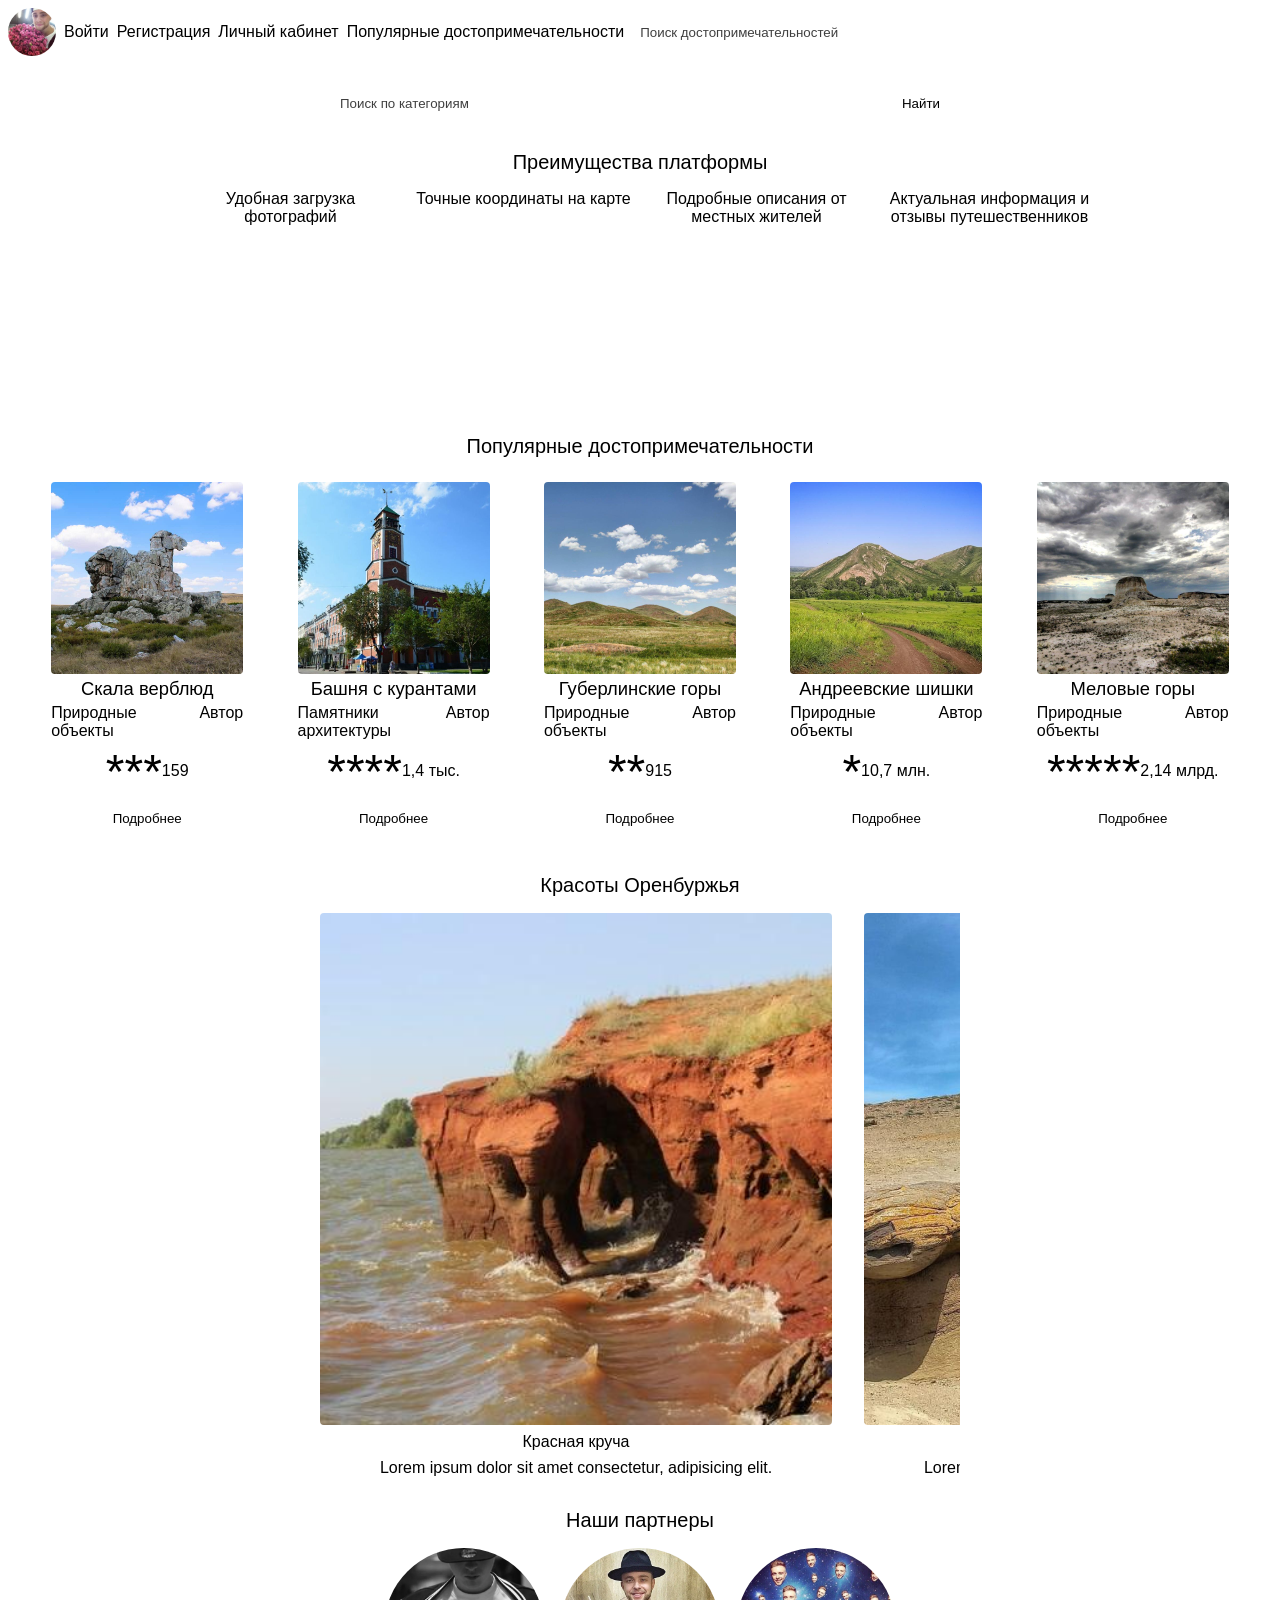
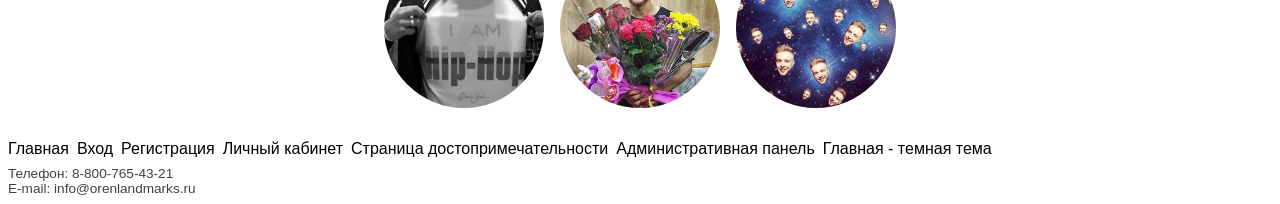
==== commit 6c78a337: "fix id in partners section title" ====
--- a/new_module_a/src/index.html
+++ b/new_module_a/src/index.html
@@ -149,7 +149,7 @@
       </div>
     </div>
     <div id="partners-section">
-      <span id="partner-section-title">Наши партнеры</span>
+      <span id="partners-section-title">Наши партнеры</span>
       <div id="partners-section-logos">
         <img src="assets/img/partner_logo1.webp" alt="" class="partner-logo">
         <img src="assets/img/partner_logo2.webp" alt="" class="partner-logo">
